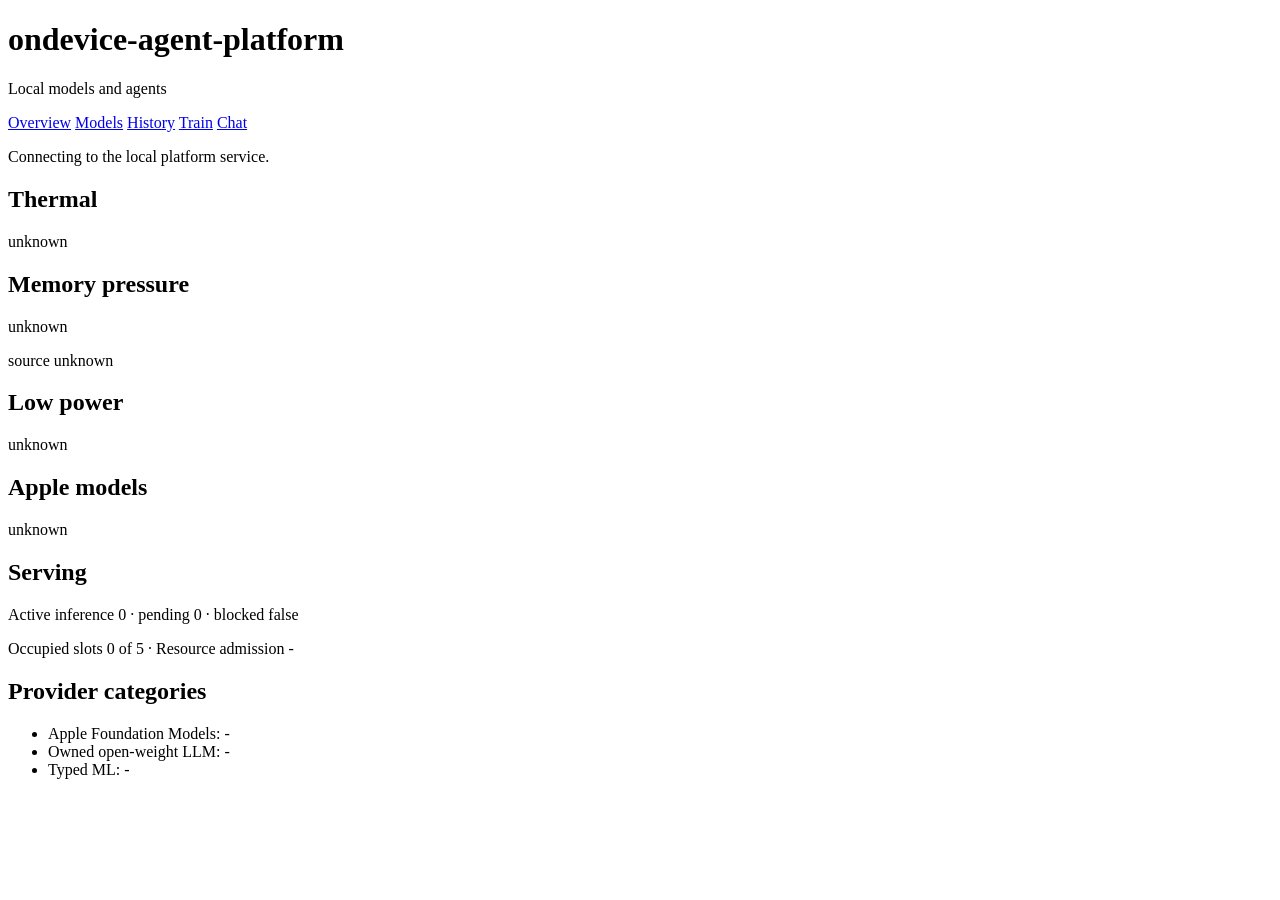
==== python/src/ondevice_agent_platform/console/index.html @ dbcb8c47 "Add cross-platform Python core (D54) Windows support is mandatory, so the deterministic platform is " ====
<!DOCTYPE html>
<html lang="en">
<head>
<meta charset="utf-8">
<meta name="viewport" content="width=device-width, initial-scale=1">
<title>ondevice-agent-platform</title>
<link rel="stylesheet" href="/styles.css">
</head>
<body>
<main class="panel">
  <header class="masthead">
    <h1>ondevice-agent-platform</h1>
    <p class="tagline">Local models and agents</p>
  </header>

  <nav class="viewnav" aria-label="Console views">
    <a href="#overview" id="nav-overview" class="navbtn" aria-current="page">Overview</a>
    <a href="#models" id="nav-models" class="navbtn">Models</a>
    <a href="#history" id="nav-history" class="navbtn">History</a>
    <a href="#train" id="nav-train" class="navbtn">Train</a>
    <a href="#chat" id="nav-chat" class="navbtn">Chat</a>
  </nav>

  <p id="connstate" class="hint" role="status">
    Connecting to the local platform service.
  </p>
  <p id="offline" class="error" role="status" hidden>
    Cannot reach the platform service. Check that the daemon is running.
  </p>

  <section id="view-overview" class="view" aria-label="Overview">
    <div class="row">
      <div class="card gauge">
        <h2>Thermal</h2>
        <p id="thermal" class="reading">unknown</p>
      </div>
      <div class="card gauge">
        <h2>Memory pressure</h2>
        <p id="pressure" class="reading">unknown</p>
        <p id="pressure-source" class="hint">source unknown</p>
      </div>
      <div class="card gauge">
        <h2>Low power</h2>
        <p id="lowpower" class="reading">unknown</p>
      </div>
      <div class="card gauge">
        <h2>Apple models</h2>
        <p id="apple" class="reading">unknown</p>
      </div>
    </div>

    <div class="card">
      <h2>Serving</h2>
      <p>Active inference <span id="active" class="mono">0</span>
         &middot; pending <span id="pending" class="mono">0</span>
         &middot; blocked <span id="blocked" class="mono">false</span></p>
      <p>Occupied slots <span id="slots" class="mono">0</span> of
         <span id="slots-total" class="mono">5</span>
         &middot; Resource admission <span id="admission" class="mono">-</span></p>
      <p id="denied" class="error" role="status" hidden>
        Resource conditions currently defer or deny inference;
        administration remains available.
      </p>
    </div>

    <div class="card">
      <h2>Provider categories</h2>
      <ul class="plain">
        <li>Apple Foundation Models: <span id="cat-apple" class="mono">-</span></li>
        <li>Owned open-weight LLM: <span id="cat-owned" class="mono">-</span></li>
        <li>Typed ML: <span id="cat-ml" class="mono">-</span></li>
      </ul>
    </div>
  </section>

  <section id="view-models" class="view" aria-label="Models" hidden>
    <div class="card">
      <h2>Model profiles</h2>
      <ul id="model-list" class="plain"></ul>
      <h3>Agents</h3>
      <ul id="agents" class="plain"></ul>
      <p class="hint">Model artifacts are governed through the CLI, not this
        console. Declare and fetch with
        <code>ondevice-agent-platform model pull</code>, inspect with
        <code>model list</code>, remove with
        <code>model remove --alias ALIAS</code>. Nothing is downloaded at
        inference time.</p>
    </div>
  </section>

  <section id="view-history" class="view" aria-label="Job history" hidden>
    <div class="card">
      <h2>Jobs</h2>
      <div class="tablewrap">
        <table>
          <thead>
            <tr><th>id</th><th>kind</th><th>consumer</th><th>state</th>
                <th>parent</th><th>updated</th><th></th></tr>
          </thead>
          <tbody id="jobs"></tbody>
        </table>
      </div>
    </div>
  </section>

  <section id="view-train" class="view" aria-label="Training" hidden>
    <div class="card">
      <h2>Training</h2>
      <p class="hint">Training is deferred and not available in this build.
        Governed model artifacts arrive through
        <code>ondevice-agent-platform model pull</code>.</p>
    </div>
  </section>

  <section id="view-chat" class="view" aria-label="Operator chat" hidden>
    <div class="card">
      <h2>Operator</h2>
      <p class="hint" id="chat-meta">One bounded call per question; fresh
        snapshot; no conversation memory or applied actions.</p>
      <p class="hint">Bound model <span id="chat-model" class="mono">-</span>
         &middot; harness <span id="chat-harness" class="mono">-</span></p>
      <p id="chat-unavailable" class="error" role="status" hidden>
        The Operator is not enabled. Start the daemon with
        <code>--enable-operator</code> to use this view.
      </p>
      <div id="chat-log" class="chatlog" aria-live="polite"></div>
      <form id="chat-form">
        <label class="hint" for="chat-input">Question for the runtime Operator</label>
        <textarea id="chat-input" rows="3" maxlength="16384"
                  placeholder="Explain runtime status."></textarea>
        <div class="chat-actions">
          <button type="submit" id="chat-send">Send</button>
          <button type="button" id="chat-stop" hidden>Stop</button>
        </div>
      </form>
      <p id="chat-status" class="hint" role="status"></p>
    </div>
  </section>
</main>
<script src="/app.js"></script>
</body>
</html>
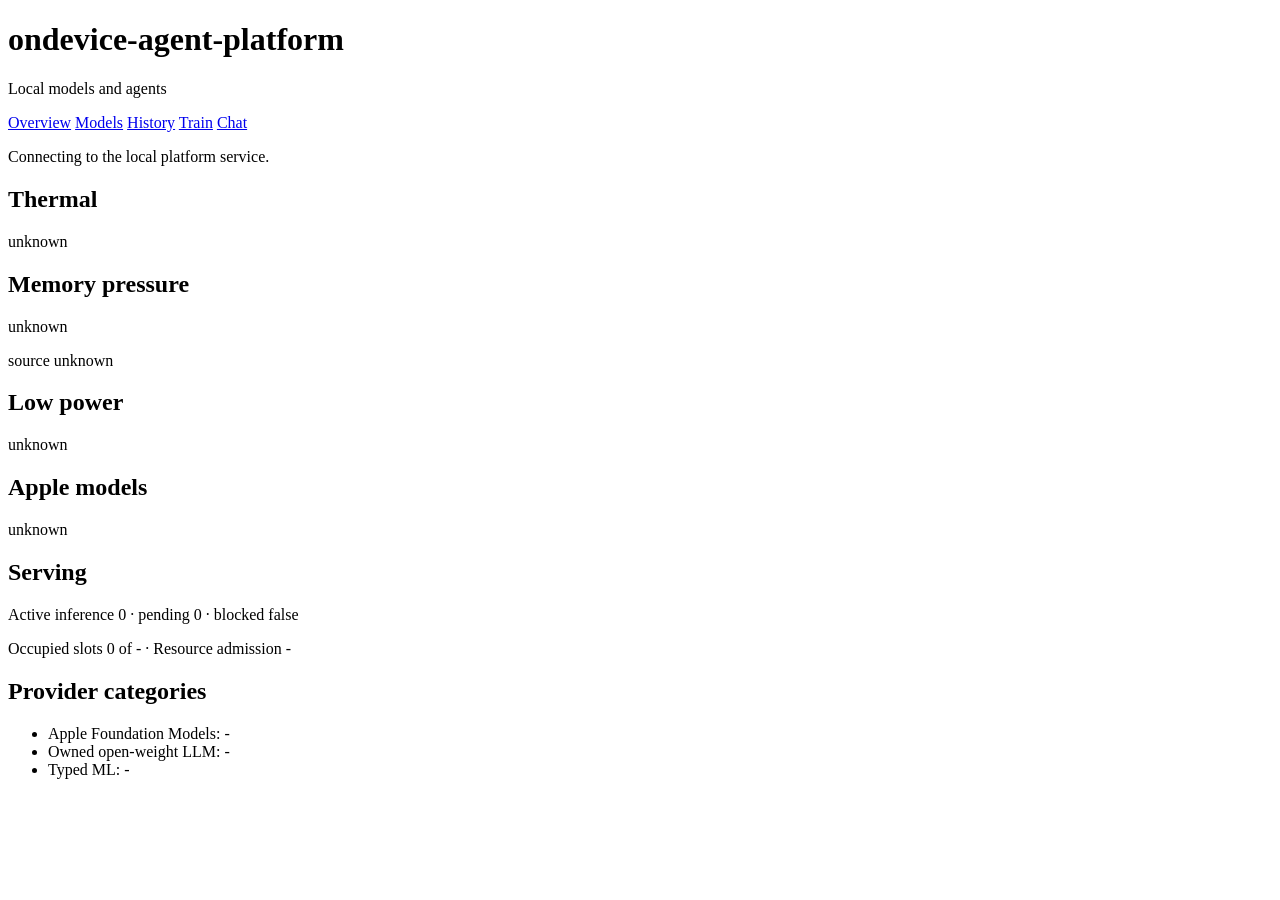
==== commit e232ee20: "Console: self-healing event stream, reported capacity, image budget - SSE reconnect now backs off ex" ====
--- a/python/src/ondevice_agent_platform/console/index.html
+++ b/python/src/ondevice_agent_platform/console/index.html
@@ -55,7 +55,7 @@
          &middot; pending <span id="pending" class="mono">0</span>
          &middot; blocked <span id="blocked" class="mono">false</span></p>
       <p>Occupied slots <span id="slots" class="mono">0</span> of
-         <span id="slots-total" class="mono">5</span>
+         <span id="slots-total" class="mono">-</span>
          &middot; Resource admission <span id="admission" class="mono">-</span></p>
       <p id="denied" class="error" role="status" hidden>
         Resource conditions currently defer or deny inference;
